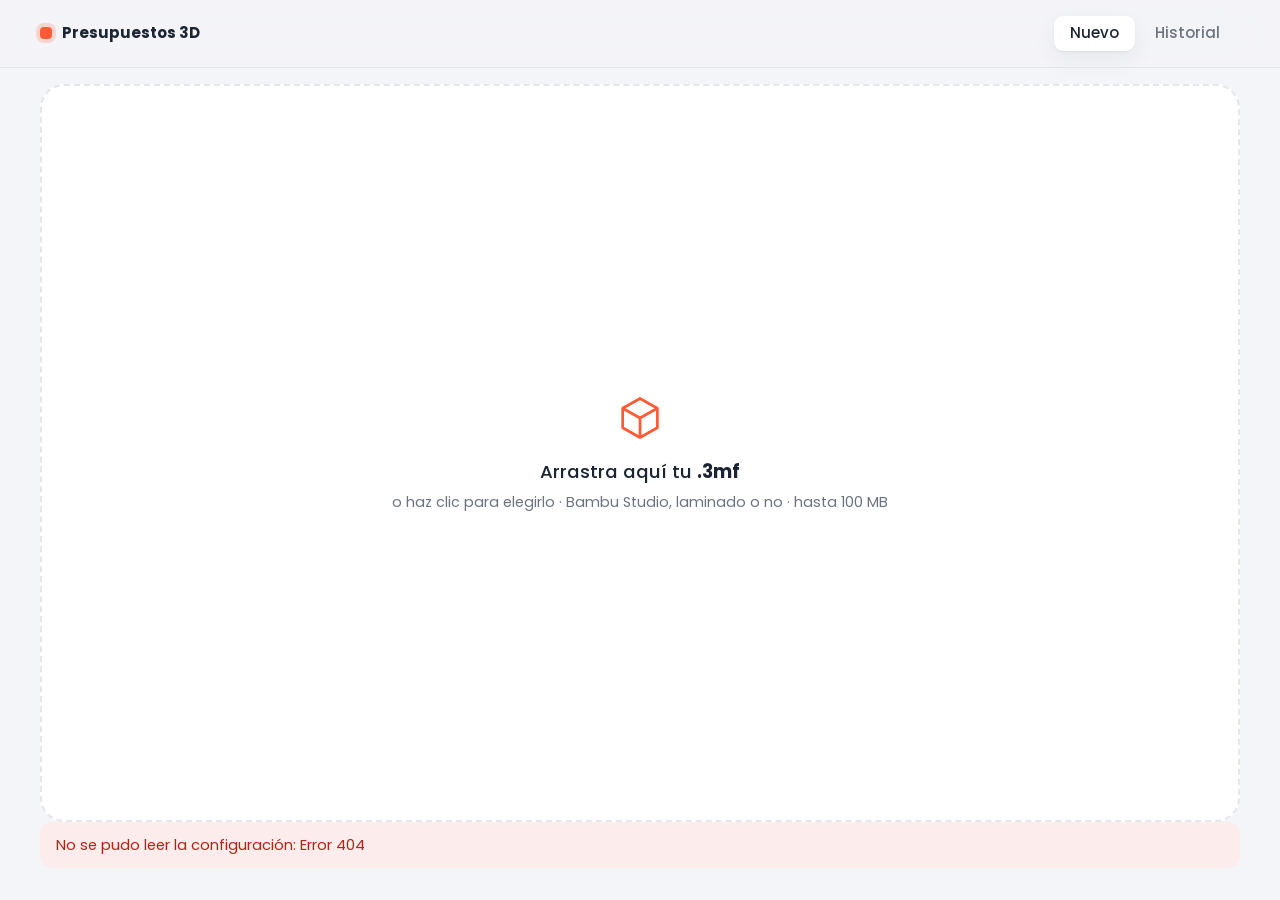
==== static/index.html @ 5a2dd9aa "App web de presupuestos de impresión 3D Interfaz local (FastAPI + HTML/CSS/JS sin build) que lee un " ====
<!doctype html>
<html lang="es">
<head>
<meta charset="utf-8">
<meta name="viewport" content="width=device-width, initial-scale=1">
<title>Presupuestos 3D</title>
<link rel="icon" href="data:,">
<link rel="stylesheet" href="/static/app.css">
<script src="/static/app.js" defer></script>
</head>
<body>
<header class="barra">
  <div class="barra-marca"><span class="punto-marca"></span><span id="nombre-marca">Presupuestos 3D</span></div>
  <nav class="pestanas" role="tablist">
    <button class="pestana activa" role="tab" aria-selected="true" data-vista="nuevo">Nuevo</button>
    <button class="pestana" role="tab" aria-selected="false" data-vista="historial">Historial</button>
  </nav>
</header>

<div id="pendientes" class="banner aviso global" hidden></div>

<main>
  <section id="vista-nuevo" class="vista">
    <label id="soltar" class="soltar">
      <input id="entrada" type="file" accept=".3mf" hidden>
      <svg class="soltar-icono" viewBox="0 0 48 48" aria-hidden="true"><path d="M24 6 40 15v18L24 42 8 33V15z" fill="none" stroke="currentColor" stroke-width="2.5" stroke-linejoin="round"/><path d="M8 15l16 9 16-9M24 24v18" fill="none" stroke="currentColor" stroke-width="2.5" stroke-linejoin="round"/></svg>
      <span class="soltar-titulo">Arrastra aquí tu <b>.3mf</b></span>
      <span class="soltar-texto">o haz clic para elegirlo · Bambu Studio, laminado o no · hasta 100 MB</span>
    </label>

    <div id="error" class="banner error" role="alert" hidden></div>

    <div id="esqueleto" class="rejilla" hidden>
      <div class="columna">
        <div class="tarjeta esq-tarjeta"><div class="esq esq-img"></div><div class="esq-lineas"><div class="esq esq-l1"></div><div class="esq esq-l2"></div><div class="esq esq-l3"></div></div></div>
        <div class="tarjeta"><div class="esq esq-l2"></div><div class="esq esq-campo"></div><div class="esq esq-campo"></div><div class="esq esq-campo"></div></div>
      </div>
      <div class="columna"><div class="tarjeta"><div class="esq esq-l3"></div><div class="esq esq-precio"></div><div class="esq esq-l1"></div></div></div>
    </div>

    <div id="resultado" class="rejilla" hidden>
      <div class="columna">
        <article class="tarjeta pieza entra" style="--i:0">
          <div class="pieza-imagen"><img id="pieza-img" alt=""></div>
          <div class="pieza-info">
            <h1 id="pieza-titulo"></h1>
            <p id="pieza-detalle" class="tenue"></p>
            <div id="pieza-chips" class="chips"></div>
            <button id="cambiar" type="button" class="boton-texto">Cambiar fichero</button>
          </div>
        </article>

        <ul id="avisos" class="avisos entra" style="--i:1"></ul>

        <form id="formulario" class="tarjeta entra" style="--i:2" autocomplete="off" novalidate>
          <h2>Datos del presupuesto</h2>
          <div class="campos principales">
            <label class="campo">Cliente<input name="cliente" placeholder="Nombre del cliente"></label>
            <label class="campo">Preparación<span class="con-unidad"><input name="minutos" inputmode="decimal"><i>min</i></span></label>
            <label class="campo">Margen<span class="con-unidad"><input name="margen" inputmode="decimal"><i>%</i></span></label>
          </div>
          <fieldset id="manual" class="manual" hidden>
            <legend>Tiempo de impresión <small>(de la vista previa de Bambu Studio)</small></legend>
            <div class="campos">
              <label class="campo"><span class="con-unidad"><input name="horas" inputmode="numeric" placeholder="0"><i>h</i></span></label>
              <label class="campo"><span class="con-unidad"><input name="mins" inputmode="numeric" placeholder="0"><i>min</i></span></label>
            </div>
          </fieldset>
          <h3>Filamentos</h3>
          <div id="filamentos" class="filamentos"></div>
        </form>
      </div>

      <aside class="columna lateral">
        <section class="tarjeta precio entra" style="--i:3" aria-live="polite">
          <div class="etiqueta">Total</div>
          <div id="total" class="total">—</div>
          <p id="precio-mensaje" class="precio-mensaje" hidden></p>
          <dl id="desglose" class="desglose"></dl>
        </section>
        <section class="tarjeta complejidad entra" style="--i:4">
          <div class="complejidad-cabecera">
            <div class="etiqueta">Complejidad</div>
            <label class="casilla"><input id="aplicar-complejidad" type="checkbox" checked><span class="interruptor"></span>Aplicar</label>
          </div>
          <div class="complejidad-valor"><span id="complejidad-nivel">—</span><span id="complejidad-pct" class="pct"></span></div>
          <div class="medidor"><span id="medidor-marca" class="medidor-marca"></span></div>
          <div class="medidor-extremos"><span>Sencilla</span><span>Compleja</span></div>
          <ul id="motivos" class="motivos"></ul>
          <p id="complejidad-importe" class="complejidad-importe"></p>
        </section>
        <section class="tarjeta previa entra" style="--i:5">
          <div class="previa-cabecera">
            <h2>Vista previa</h2>
            <label class="casilla"><input id="desglose-pdf" type="checkbox" checked><span class="interruptor"></span>Desglose</label>
          </div>
          <div id="marco" class="marco"><iframe id="previa" title="Vista previa del presupuesto" tabindex="-1"></iframe></div>
          <button id="exportar" type="button" class="boton ancho" disabled>
            <svg viewBox="0 0 24 24" aria-hidden="true"><path d="M12 4v11m0 0-4.5-4.5M12 15l4.5-4.5M5 19h14" fill="none" stroke="currentColor" stroke-width="2" stroke-linecap="round" stroke-linejoin="round"/></svg>
            Exportar PDF
          </button>
        </section>
      </aside>
    </div>
  </section>

  <section id="vista-historial" class="vista" hidden>
    <div class="tarjeta historial">
      <h2>Historial</h2>
      <div class="tabla-contenedor">
        <table>
          <thead><tr><th>Nº</th><th>Fecha</th><th>Cliente</th><th>Modelo</th><th class="num">Tiempo</th><th class="num">Gramos</th><th class="num">Precio</th><th>Pagado</th></tr></thead>
          <tbody id="historial"></tbody>
        </table>
      </div>
      <p id="historial-vacio" class="tenue" hidden>Todavía no has exportado ningún presupuesto.</p>
    </div>
  </section>
</main>

<div id="tostada" class="tostada" role="status" hidden></div>
</body>
</html>
---- static/app.css ----
@font-face { font-family: Poppins; font-weight: 300; src: url("/fonts/Poppins-Light.ttf"); font-display: swap; }
@font-face { font-family: Poppins; font-weight: 400; src: url("/fonts/Poppins-Regular.ttf"); font-display: swap; }
@font-face { font-family: Poppins; font-weight: 500; src: url("/fonts/Poppins-Medium.ttf"); font-display: swap; }
@font-face { font-family: Poppins; font-weight: 700; src: url("/fonts/Poppins-Bold.ttf"); font-display: swap; }

:root {
  --acento: #FF5A36;
  --fondo: #F4F5F8;
  --superficie: #FFFFFF;
  --superficie-2: #F3F4F7;
  --texto: #1B2433;
  --tenue: #6B7280;
  --linea: #E3E6EB;
  --aviso-fondo: #FFF6E5;
  --aviso-texto: #8A5A00;
  --error-fondo: #FDECEC;
  --error-texto: #B42318;
  --exito: #12B76A;
  --sombra: 0 1px 2px rgb(16 24 40 / .05), 0 8px 24px rgb(16 24 40 / .06);
  --radio: 16px;
  --rapido: 160ms;
  --medio: 320ms;
  --curva: cubic-bezier(.2, .8, .2, 1);
  color-scheme: light dark;
}

@media (prefers-color-scheme: dark) {
  :root {
    --fondo: #0F141C;
    --superficie: #171D27;
    --superficie-2: #1F2632;
    --texto: #E8ECF2;
    --tenue: #98A2B3;
    --linea: #2A3240;
    --aviso-fondo: #2B2414;
    --aviso-texto: #F5C76A;
    --error-fondo: #2E1716;
    --error-texto: #FDA29B;
    --sombra: 0 1px 2px rgb(0 0 0 / .3), 0 8px 24px rgb(0 0 0 / .25);
  }
}

* { box-sizing: border-box; }
html { background: var(--fondo); }
body { margin: 0; font-family: Poppins, system-ui, sans-serif; color: var(--texto); background: var(--fondo); font-size: 15px; line-height: 1.5; -webkit-font-smoothing: antialiased; }
h1, h2, h3 { margin: 0; font-weight: 600; line-height: 1.25; }
h1 { font-size: 1.35rem; font-weight: 700; }
h2 { font-size: 1.05rem; }
h3 { font-size: .8rem; color: var(--tenue); text-transform: uppercase; letter-spacing: .08em; font-weight: 500; margin: 16px 0 8px; }
button, input { font: inherit; color: inherit; }
[hidden] { display: none !important; }
.tenue { color: var(--tenue); }

.barra { position: sticky; top: 0; z-index: 10; display: flex; align-items: center; justify-content: space-between; gap: 16px; padding: 12px clamp(16px, 4vw, 40px); background: color-mix(in srgb, var(--fondo) 82%, transparent); backdrop-filter: blur(12px); border-bottom: 1px solid var(--linea); }
.barra-marca { display: flex; align-items: center; gap: 10px; font-weight: 600; }
.punto-marca { width: 12px; height: 12px; border-radius: 4px; background: var(--acento); box-shadow: 0 0 0 4px color-mix(in srgb, var(--acento) 20%, transparent); }
.pestanas { display: flex; gap: 4px; padding: 4px; background: var(--superficie-2); border-radius: 12px; }
.pestana { border: 0; background: transparent; padding: 6px 16px; border-radius: 9px; cursor: pointer; color: var(--tenue); font-weight: 500; transition: background var(--rapido), color var(--rapido), box-shadow var(--rapido); }
.pestana:hover { color: var(--texto); }
.pestana.activa { background: var(--superficie); color: var(--texto); box-shadow: var(--sombra); }

main { max-width: 1280px; margin: 0 auto; padding: 24px clamp(16px, 4vw, 40px) 64px; }
.vista { animation: aparecer var(--medio) var(--curva); }

.banner { border-radius: 12px; padding: 12px 16px; margin-bottom: 16px; font-size: .92rem; animation: deslizar var(--medio) var(--curva); }
.banner.global { max-width: 1280px; margin: 16px auto 0; width: calc(100% - 2 * clamp(16px, 4vw, 40px)); }
.banner.aviso { background: var(--aviso-fondo); color: var(--aviso-texto); }
.banner.error { background: var(--error-fondo); color: var(--error-texto); }
.banner code { font-family: inherit; font-weight: 600; }

.soltar { display: flex; flex-direction: column; align-items: center; justify-content: center; gap: 6px; min-height: 300px; padding: 40px 24px; text-align: center; border: 2px dashed var(--linea); border-radius: 24px; background: var(--superficie); cursor: pointer; margin-bottom: 16px; transition: border-color var(--rapido), background var(--rapido), transform var(--medio) var(--curva), box-shadow var(--medio); }
.soltar:hover, .soltar:focus-within, .soltar.encima { border-color: var(--acento); background: color-mix(in srgb, var(--acento) 5%, var(--superficie)); box-shadow: var(--sombra); }
.soltar.encima { transform: scale(1.01); }
.soltar-icono { width: 52px; height: 52px; color: var(--acento); margin-bottom: 8px; transition: transform var(--medio) var(--curva); }
.soltar:hover .soltar-icono, .soltar.encima .soltar-icono { transform: translateY(-4px) rotate(-6deg); }
.soltar-titulo { font-size: 1.15rem; font-weight: 500; }
.soltar-texto { color: var(--tenue); font-size: .9rem; }
.soltar.compacto { display: none; }

.rejilla { display: grid; grid-template-columns: minmax(0, 1fr) minmax(0, 440px); gap: 20px; align-items: start; }
.columna { display: grid; gap: 16px; min-width: 0; }
.lateral { position: sticky; top: 80px; }
.tarjeta { background: var(--superficie); border-radius: var(--radio); box-shadow: var(--sombra); padding: 18px 20px; min-width: 0; }
.entra { animation: entrar 520ms var(--curva) both; animation-delay: calc(var(--i, 0) * 80ms); }

.pieza { display: grid; grid-template-columns: 110px 1fr; gap: 20px; align-items: center; }
.pieza-imagen { aspect-ratio: 1; border-radius: 12px; background: var(--superficie-2); display: grid; place-items: center; overflow: hidden; }
.pieza-imagen img { width: 92%; height: 92%; object-fit: contain; transition: transform var(--medio) var(--curva); }
.pieza:hover .pieza-imagen img { transform: scale(1.05) rotate(-2deg); }
.pieza-info p { margin: 4px 0 10px; font-size: .9rem; }
.chips { display: flex; flex-wrap: wrap; gap: 6px; margin-bottom: 8px; }
.chip { font-size: .75rem; padding: 3px 10px; border-radius: 999px; background: var(--superficie-2); color: var(--tenue); font-weight: 500; }
.chip.si { background: color-mix(in srgb, var(--exito) 15%, transparent); color: var(--exito); }
.chip.no { background: var(--aviso-fondo); color: var(--aviso-texto); }
.boton-texto { border: 0; background: none; padding: 0; color: var(--acento); font-weight: 500; cursor: pointer; font-size: .88rem; }
.boton-texto:hover { text-decoration: underline; }

.avisos { list-style: none; margin: 0; padding: 0; display: grid; gap: 6px; }
.avisos:empty { display: none; }
.avisos li { display: flex; gap: 10px; align-items: flex-start; padding: 7px 12px; border-radius: 10px; background: var(--aviso-fondo); color: var(--aviso-texto); font-size: .82rem; line-height: 1.4; }
.avisos li::before { content: "!"; flex: none; width: 18px; height: 18px; border-radius: 50%; display: grid; place-items: center; font-size: .72rem; font-weight: 700; background: var(--aviso-texto); color: var(--aviso-fondo); margin-top: 2px; }
.avisos li.info::before { content: "i"; }

.campos { display: grid; grid-template-columns: repeat(2, minmax(0, 1fr)); gap: 12px; margin-top: 14px; }
.campo { display: grid; gap: 6px; font-size: .82rem; color: var(--tenue); font-weight: 500; }
.campos.principales { grid-template-columns: 2fr 1fr 1fr; }
.campo input, .fila-filamento input { width: 100%; padding: 10px 12px; border: 1px solid var(--linea); border-radius: 10px; background: var(--superficie); color: var(--texto); font-size: .95rem; transition: border-color var(--rapido), box-shadow var(--rapido); }
.campo input:focus, .fila-filamento input:focus { outline: none; border-color: var(--acento); box-shadow: 0 0 0 4px color-mix(in srgb, var(--acento) 18%, transparent); }
input.invalido { border-color: var(--error-texto) !important; }
.con-unidad { position: relative; display: block; }
.con-unidad i { position: absolute; right: 12px; top: 50%; transform: translateY(-50%); font-style: normal; color: var(--tenue); font-size: .82rem; pointer-events: none; }
.con-unidad input { padding-right: 40px; }
.manual { border: 1px dashed color-mix(in srgb, var(--acento) 45%, var(--linea)); border-radius: 12px; padding: 14px 16px 16px; margin: 14px 0 0; animation: deslizar var(--medio) var(--curva); }
.manual legend { font-size: .85rem; font-weight: 500; padding: 0 6px; }
.manual legend small { color: var(--tenue); font-weight: 400; }
.manual .campos { margin-top: 4px; }

.filamentos { display: grid; gap: 8px; }
.fila-filamento { display: grid; grid-template-columns: 28px minmax(0, 1fr) 110px 110px; gap: 12px; align-items: center; padding: 6px 10px; border-radius: 12px; background: var(--superficie-2); transition: background var(--rapido); }
.fila-filamento:hover { background: color-mix(in srgb, var(--acento) 6%, var(--superficie-2)); }
.color { width: 24px; height: 24px; border-radius: 50%; border: 1px solid var(--linea); box-shadow: inset 0 0 0 2px rgb(255 255 255 / .15); }
.fila-filamento strong { display: block; font-weight: 500; font-size: .9rem; overflow: hidden; text-overflow: ellipsis; white-space: nowrap; }
.fila-filamento small { color: var(--tenue); font-size: .78rem; }
.fila-filamento .gramos-fijos { text-align: right; font-size: .9rem; font-variant-numeric: tabular-nums; }
.fila-filamento .con-unidad input { padding: 7px 34px 7px 10px; font-size: .9rem; }

.casilla { display: flex; align-items: center; gap: 10px; font-size: .9rem; cursor: pointer; user-select: none; }
.casilla input { position: absolute; opacity: 0; pointer-events: none; }
.interruptor { position: relative; flex: none; width: 38px; height: 22px; border-radius: 999px; background: var(--linea); transition: background var(--rapido); }
.interruptor::after { content: ""; position: absolute; top: 3px; left: 3px; width: 16px; height: 16px; border-radius: 50%; background: #fff; box-shadow: 0 1px 3px rgb(0 0 0 / .25); transition: transform var(--medio) var(--curva); }
input:checked + .interruptor { background: var(--acento); }
input:checked + .interruptor::after { transform: translateX(16px); }
input:focus-visible + .interruptor { box-shadow: 0 0 0 4px color-mix(in srgb, var(--acento) 25%, transparent); }

.precio { background: linear-gradient(140deg, color-mix(in srgb, var(--acento) 12%, var(--superficie)), var(--superficie) 60%); }
.etiqueta { font-size: .75rem; letter-spacing: .14em; text-transform: uppercase; color: var(--tenue); font-weight: 500; }
.total { font-size: clamp(2.2rem, 4vw, 2.8rem); font-weight: 700; letter-spacing: -.02em; line-height: 1.1; margin: 2px 0 8px; color: var(--acento); font-variant-numeric: tabular-nums; transition: opacity var(--rapido); }
.total.pulso { animation: pulso 420ms var(--curva); }
.precio.pendiente .total { opacity: .35; }
.precio-mensaje { margin: 0 0 8px; font-size: .88rem; color: var(--tenue); }
.desglose { display: grid; grid-template-columns: 1fr auto; gap: 3px 16px; margin: 0; font-size: .85rem; transition: opacity var(--rapido); }
.precio.pendiente .desglose { opacity: .35; }
.desglose dt { color: var(--tenue); white-space: nowrap; }
.desglose dd { margin: 0; text-align: right; font-weight: 500; font-variant-numeric: tabular-nums; }
.desglose .separado { border-top: 1px solid var(--linea); padding-top: 8px; margin-top: 4px; }

.complejidad { display: flex; flex-direction: column; }
.complejidad-cabecera { display: flex; align-items: center; justify-content: space-between; }
.complejidad-cabecera .casilla { font-size: .82rem; }
.complejidad-valor { display: flex; align-items: baseline; justify-content: space-between; gap: 8px; margin: 6px 0 10px; font-size: 1.25rem; font-weight: 700; }
.complejidad-valor .pct { font-size: .95rem; font-weight: 600; color: var(--tenue); font-variant-numeric: tabular-nums; }
.medidor { position: relative; height: 8px; border-radius: 999px; background: linear-gradient(90deg, var(--exito), #F5B300 55%, #F04438); }
.medidor-marca { position: absolute; top: 50%; left: 25%; width: 16px; height: 16px; border-radius: 50%; background: var(--superficie); border: 3px solid var(--texto); transform: translate(-50%, -50%); transition: left 600ms var(--curva); }
.medidor-extremos { display: flex; justify-content: space-between; margin-top: 6px; font-size: .72rem; color: var(--tenue); }
.motivos { list-style: none; margin: 12px 0 0; padding: 0; display: grid; gap: 6px; }
.motivos li { display: grid; grid-template-columns: 46px 1fr; gap: 10px; align-items: start; font-size: .82rem; line-height: 1.35; animation: deslizar var(--medio) var(--curva) both; }
.motivos li b { font-weight: 500; }
.motivos li small { display: block; color: var(--tenue); font-size: .76rem; }
.motivos .pastilla { text-align: center; border-radius: 999px; padding: 1px 0; font-size: .74rem; font-weight: 600; font-variant-numeric: tabular-nums; background: var(--aviso-fondo); color: var(--aviso-texto); }
.motivos .pastilla.baja { background: color-mix(in srgb, var(--exito) 15%, transparent); color: var(--exito); }
.complejidad-importe { margin: auto 0 0; padding-top: 12px; font-size: .82rem; color: var(--tenue); }
.complejidad.apagada .medidor, .complejidad.apagada .motivos, .complejidad.apagada .complejidad-valor { opacity: .4; }
.medidor, .motivos, .complejidad-valor { transition: opacity var(--rapido); }
.previa-cabecera { display: flex; align-items: center; gap: 14px; margin-bottom: 12px; }
.previa-cabecera h2 { flex: 1; white-space: nowrap; }
.boton { display: inline-flex; align-items: center; gap: 8px; border: 0; border-radius: 12px; padding: 10px 16px; background: var(--acento); color: #fff; font-weight: 500; cursor: pointer; box-shadow: 0 4px 14px color-mix(in srgb, var(--acento) 35%, transparent); transition: transform var(--rapido) var(--curva), box-shadow var(--rapido), opacity var(--rapido); }
.boton svg { width: 18px; height: 18px; }
.boton.ancho { width: 100%; justify-content: center; margin-top: 14px; padding: 12px 16px; }
.boton:hover:not(:disabled) { transform: translateY(-1px); box-shadow: 0 8px 20px color-mix(in srgb, var(--acento) 40%, transparent); }
.boton:active:not(:disabled) { transform: translateY(0) scale(.98); }
.boton:disabled { opacity: .45; cursor: not-allowed; box-shadow: none; }
.boton.ocupado svg { animation: rebote 800ms ease-in-out infinite; }
.marco { position: relative; overflow: hidden; aspect-ratio: 210 / 297; transition: opacity var(--medio); }
.marco.cargando { opacity: .55; }
.marco iframe { position: absolute; top: 0; left: 0; width: 794px; height: 1123px; border: 0; transform-origin: 0 0; pointer-events: none; background: #fff; box-shadow: 0 0 0 1px var(--linea); }

.historial h2 { margin-bottom: 16px; }
.tabla-contenedor { overflow-x: auto; }
table { width: 100%; border-collapse: collapse; font-size: .9rem; }
th { text-align: left; font-size: .72rem; letter-spacing: .1em; text-transform: uppercase; color: var(--tenue); font-weight: 500; padding: 8px 12px; border-bottom: 1px solid var(--linea); white-space: nowrap; }
td { padding: 12px; border-bottom: 1px solid var(--linea); white-space: nowrap; }
tbody tr { transition: background var(--rapido); animation: entrar 420ms var(--curva) both; animation-delay: calc(var(--i, 0) * 30ms); }
tbody tr:hover { background: var(--superficie-2); }
.num { text-align: right; font-variant-numeric: tabular-nums; }
td .casilla { margin: 0; }

.tostada { position: fixed; left: 50%; bottom: 24px; transform: translateX(-50%); max-width: calc(100% - 32px); padding: 12px 18px; border-radius: 12px; background: var(--texto); color: var(--fondo); box-shadow: var(--sombra); font-size: .9rem; animation: subir var(--medio) var(--curva); z-index: 20; }

.esq { border-radius: 8px; background: linear-gradient(90deg, var(--superficie-2) 25%, color-mix(in srgb, var(--linea) 70%, var(--superficie-2)) 50%, var(--superficie-2) 75%); background-size: 200% 100%; animation: brillo 1.2s linear infinite; }
.esq-tarjeta { display: grid; grid-template-columns: 140px 1fr; gap: 20px; align-items: center; }
.esq-img { aspect-ratio: 1; border-radius: 12px; }
.esq-lineas { display: grid; gap: 10px; }
.esq-l1 { height: 22px; width: 70%; }
.esq-l2 { height: 14px; width: 50%; }
.esq-l3 { height: 14px; width: 30%; }
.esq-campo { height: 42px; margin-top: 14px; }
.esq-precio { height: 56px; width: 60%; margin: 14px 0; }

@keyframes entrar { from { opacity: 0; transform: translateY(14px); } to { opacity: 1; transform: none; } }
@keyframes aparecer { from { opacity: 0; } to { opacity: 1; } }
@keyframes deslizar { from { opacity: 0; transform: translateY(-6px); } to { opacity: 1; transform: none; } }
@keyframes subir { from { opacity: 0; transform: translate(-50%, 12px); } to { opacity: 1; transform: translate(-50%, 0); } }
@keyframes brillo { to { background-position: -200% 0; } }
@keyframes pulso { 40% { transform: scale(1.04); } }
@keyframes rebote { 50% { transform: translateY(3px); } }

body.arrastrando main { outline: 2px dashed var(--acento); outline-offset: -8px; border-radius: 24px; }

@media (min-width: 961px) {
  html, body { height: 100%; overflow: hidden; }
  body { display: flex; flex-direction: column; }
  main { flex: 1; min-height: 0; width: 100%; display: flex; flex-direction: column; padding-top: 16px; padding-bottom: 16px; }
  .vista { flex: 1; min-height: 0; display: flex; flex-direction: column; }
  .soltar { flex: 1; margin-bottom: 0; }
  .banner.error { flex: none; }
  .rejilla { flex: 1; min-height: 0; grid-template-rows: minmax(0, 1fr); align-items: stretch; }
  .columna { min-height: 0; max-height: 100%; align-content: start; }
  .columna:not(.lateral) { display: flex; flex-direction: column; max-height: none; overflow-y: auto; scrollbar-width: thin; padding: 4px; margin: -4px; }
  .columna:not(.lateral) > :last-child { flex: 1 0 auto; }
  .lateral { position: static; height: 100%; grid-template-rows: auto minmax(0, 1fr); }
  .previa { display: flex; flex-direction: column; min-height: 0; }
  .marco { flex: 1; min-height: 0; aspect-ratio: auto; }
  .historial { flex: 1; min-height: 0; display: flex; flex-direction: column; }
  .tabla-contenedor { flex: 1; min-height: 0; overflow: auto; }
}

@media (min-width: 1200px) {
  main { max-width: 1680px; }
  .rejilla { grid-template-columns: minmax(0, 1fr) 320px min(32vw, calc((100vh - 250px) * 0.7071 + 40px)); grid-template-rows: auto minmax(0, 1fr); }
  .lateral { display: contents; }
  .rejilla > .columna:not(.lateral) { grid-row: 1 / -1; }
  .precio { grid-column: 2; grid-row: 1; }
  .complejidad { grid-column: 2; grid-row: 2; min-height: 0; overflow: hidden; }
  .previa { grid-column: 3; grid-row: 1 / -1; }
}

@media (min-width: 961px) and (max-height: 860px) {
  .barra { padding-top: 8px; padding-bottom: 8px; }
  main { padding-top: 12px; padding-bottom: 12px; }
  .columna { gap: 10px; }
  .tarjeta { padding: 12px 16px; }
  .pieza { grid-template-columns: 64px 1fr; gap: 14px; }
  .pieza h1 { font-size: 1.05rem; }
  .pieza-info p { margin: 0 0 4px; font-size: .82rem; }
  .pieza-info .chips { margin-bottom: 2px; }
  .avisos li { display: block; padding: 5px 12px; white-space: nowrap; overflow: hidden; text-overflow: ellipsis; }
  .avisos li::before { display: inline-grid; vertical-align: -3px; margin: 0 8px 0 0; }
  .campos { margin-top: 8px; gap: 10px; }
  .campo input { padding: 7px 12px; }
  .manual { margin-top: 10px; padding: 6px 12px 10px; }
  h3 { margin: 10px 0 6px; }
  .filamentos { gap: 6px; }
  .fila-filamento { padding: 4px 10px; }
  .fila-filamento .con-unidad input { padding-top: 5px; padding-bottom: 5px; }
  .total { font-size: 2rem; }
  .desglose { font-size: .8rem; gap: 1px 16px; }
  .previa-cabecera { margin-bottom: 8px; }
  .boton { padding: 8px 14px; }
}

@media (min-width: 961px) and (max-width: 1199px) {
  .lateral { grid-template-rows: auto auto minmax(0, 1fr); }
  .motivos li small { display: none; }
  .complejidad-importe { display: none; }
}

@media (max-width: 960px) {
  .rejilla { grid-template-columns: minmax(0, 1fr); }
  .lateral { position: static; }
}
@media (max-width: 560px) {
  .pieza, .esq-tarjeta { grid-template-columns: 96px 1fr; gap: 14px; }
  .campos, .campos.principales { grid-template-columns: minmax(0, 1fr); }
  .fila-filamento { grid-template-columns: 24px minmax(0, 1fr) 118px; }
  .fila-filamento > :last-child { grid-column: 2 / -1; }
  .soltar { min-height: 220px; }
}

@media (prefers-reduced-motion: reduce) {
  *, *::before, *::after { animation-duration: 1ms !important; animation-delay: 0ms !important; animation-iteration-count: 1 !important; transition-duration: 1ms !important; }
  .esq { animation: none; }
}
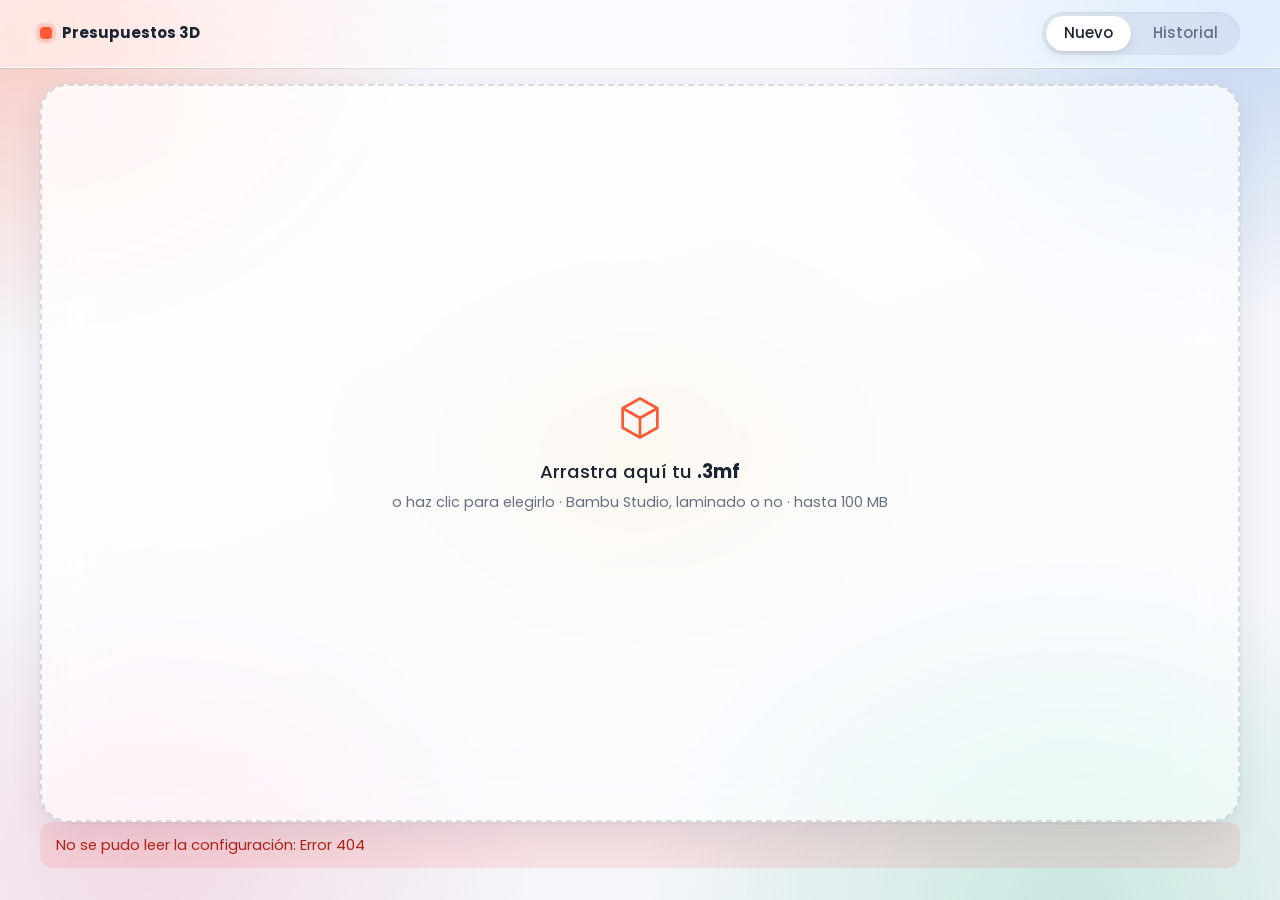
==== commit fb6fb1a5: "Reloj de 24 h con hora de lanzamiento y estilo liquid glass - El widget de tiempo pasa a un reloj de" ====
--- a/static/index.html
+++ b/static/index.html
@@ -50,10 +50,8 @@
           </div>
         </article>
 
-        <ul id="avisos" class="avisos entra" style="--i:1"></ul>
 
         <form id="formulario" class="tarjeta entra" style="--i:2" autocomplete="off" novalidate>
-          <h2>Datos del presupuesto</h2>
           <div class="campos principales">
             <label class="campo">Cliente<input name="cliente" placeholder="Nombre del cliente"></label>
             <label class="campo">Preparación<span class="con-unidad"><input name="minutos" inputmode="decimal"><i>min</i></span></label>
@@ -69,27 +67,47 @@
           <h3>Filamentos</h3>
           <div id="filamentos" class="filamentos"></div>
         </form>
+
+        <section class="tarjeta tiempo relleno entra" data-minimo="120" style="--i:3">
+          <svg id="reloj" class="reloj" viewBox="0 0 220 220" role="img"></svg>
+          <div class="tiempo-lado">
+            <div class="tiempo-cabecera">
+              <span class="etiqueta">Tiempo</span>
+              <label class="hora-inicio">La lanzo a las <input id="hora-inicio" type="time"></label>
+            </div>
+            <dl id="tiempo-datos" class="tiempo-datos"></dl>
+          </div>
+        </section>
       </div>
 
       <aside class="columna lateral">
-        <section class="tarjeta precio entra" style="--i:3" aria-live="polite">
-          <div class="etiqueta">Total</div>
-          <div id="total" class="total">—</div>
-          <p id="precio-mensaje" class="precio-mensaje" hidden></p>
-          <dl id="desglose" class="desglose"></dl>
-        </section>
-        <section class="tarjeta complejidad entra" style="--i:4">
-          <div class="complejidad-cabecera">
-            <div class="etiqueta">Complejidad</div>
-            <label class="casilla"><input id="aplicar-complejidad" type="checkbox" checked><span class="interruptor"></span>Aplicar</label>
-          </div>
-          <div class="complejidad-valor"><span id="complejidad-nivel">—</span><span id="complejidad-pct" class="pct"></span></div>
-          <div class="medidor"><span id="medidor-marca" class="medidor-marca"></span></div>
-          <div class="medidor-extremos"><span>Sencilla</span><span>Compleja</span></div>
-          <ul id="motivos" class="motivos"></ul>
-          <p id="complejidad-importe" class="complejidad-importe"></p>
-        </section>
-        <section class="tarjeta previa entra" style="--i:5">
+        <div class="centro">
+          <section class="tarjeta precio entra" style="--i:3" aria-live="polite">
+            <div class="etiqueta">Total</div>
+            <div id="total" class="total">—</div>
+            <p id="resumen" class="resumen"></p>
+            <p id="precio-mensaje" class="precio-mensaje" hidden></p>
+            <dl id="desglose" class="desglose"></dl>
+          </section>
+          <section class="tarjeta complejidad entra" style="--i:4">
+            <div class="complejidad-cabecera">
+              <div class="etiqueta">Complejidad</div>
+              <label class="casilla"><input id="aplicar-complejidad" type="checkbox" checked><span class="interruptor"></span>Aplicar</label>
+            </div>
+            <div class="complejidad-valor"><span id="complejidad-nivel">—</span><span id="complejidad-pct" class="pct"></span></div>
+            <div class="medidor"><span id="medidor-marca" class="medidor-marca"></span></div>
+            <div class="medidor-extremos"><span>Sencilla</span><span>Compleja</span></div>
+            <ul id="motivos" class="motivos"></ul>
+          </section>
+          <section class="tarjeta reparto relleno entra" data-minimo="150" style="--i:5">
+            <div class="etiqueta">Reparto del precio</div>
+            <div id="reparto" class="reparto-grafico" role="img" aria-label="Reparto del precio">
+              <div class="reparto-barra"></div>
+              <div class="reparto-etiquetas"></div>
+            </div>
+          </section>
+        </div>
+        <section class="tarjeta previa entra" style="--i:6">
           <div class="previa-cabecera">
             <h2>Vista previa</h2>
             <label class="casilla"><input id="desglose-pdf" type="checkbox" checked><span class="interruptor"></span>Desglose</label>
--- a/static/app.css
+++ b/static/app.css
@@ -5,44 +5,43 @@
 
 :root {
   --acento: #FF5A36;
-  --fondo: #F4F5F8;
-  --superficie: #FFFFFF;
-  --superficie-2: #F3F4F7;
+  --fondo: #F5F6FA;
+  --superficie: rgb(255 255 255 / .72);
+  --superficie-2: rgb(16 24 40 / .045);
+  --vidrio: linear-gradient(160deg, rgb(255 255 255 / .82), rgb(255 255 255 / .56));
+  --vidrio-borde: rgb(255 255 255 / .85);
+  --desenfoque: blur(28px) saturate(180%);
   --texto: #1B2433;
-  --tenue: #6B7280;
-  --linea: #E3E6EB;
-  --aviso-fondo: #FFF6E5;
+  --tenue: #667085;
+  --linea: rgb(16 24 40 / .09);
+  --aviso-fondo: rgb(255 176 32 / .16);
   --aviso-texto: #8A5A00;
-  --error-fondo: #FDECEC;
+  --error-fondo: rgb(240 68 56 / .12);
   --error-texto: #B42318;
   --exito: #12B76A;
-  --sombra: 0 1px 2px rgb(16 24 40 / .05), 0 8px 24px rgb(16 24 40 / .06);
-  --radio: 16px;
+  --sombra: inset 0 1px 0 rgb(255 255 255 / .9), 0 1px 3px rgb(30 41 90 / .06), 0 12px 32px rgb(30 41 90 / .08);
+  --serie-1: #2a78d6;
+  --serie-2: #eb6834;
+  --serie-3: #1baf7a;
+  --serie-4: #eda100;
+  --serie-5: #e87ba4;
+  --radio: 22px;
   --rapido: 160ms;
   --medio: 320ms;
   --curva: cubic-bezier(.2, .8, .2, 1);
-  color-scheme: light dark;
-}
-
-@media (prefers-color-scheme: dark) {
-  :root {
-    --fondo: #0F141C;
-    --superficie: #171D27;
-    --superficie-2: #1F2632;
-    --texto: #E8ECF2;
-    --tenue: #98A2B3;
-    --linea: #2A3240;
-    --aviso-fondo: #2B2414;
-    --aviso-texto: #F5C76A;
-    --error-fondo: #2E1716;
-    --error-texto: #FDA29B;
-    --sombra: 0 1px 2px rgb(0 0 0 / .3), 0 8px 24px rgb(0 0 0 / .25);
-  }
+  color-scheme: light;
 }
 
 * { box-sizing: border-box; }
 html { background: var(--fondo); }
-body { margin: 0; font-family: Poppins, system-ui, sans-serif; color: var(--texto); background: var(--fondo); font-size: 15px; line-height: 1.5; -webkit-font-smoothing: antialiased; }
+body { margin: 0; font-family: Poppins, system-ui, sans-serif; color: var(--texto); background: transparent; font-size: 15px; line-height: 1.5; -webkit-font-smoothing: antialiased; isolation: isolate; }
+body::before { content: ""; position: fixed; inset: -10%; z-index: -1; pointer-events: none;
+  background:
+    radial-gradient(38% 42% at 10% 12%, rgb(255 90 54 / .26), transparent 70%),
+    radial-gradient(34% 40% at 88% 10%, rgb(42 120 214 / .24), transparent 70%),
+    radial-gradient(40% 45% at 78% 92%, rgb(27 175 122 / .2), transparent 70%),
+    radial-gradient(36% 40% at 18% 88%, rgb(232 123 164 / .22), transparent 70%),
+    radial-gradient(30% 30% at 50% 50%, rgb(237 161 0 / .1), transparent 70%); }
 h1, h2, h3 { margin: 0; font-weight: 600; line-height: 1.25; }
 h1 { font-size: 1.35rem; font-weight: 700; }
 h2 { font-size: 1.05rem; }
@@ -51,13 +50,13 @@
 [hidden] { display: none !important; }
 .tenue { color: var(--tenue); }
 
-.barra { position: sticky; top: 0; z-index: 10; display: flex; align-items: center; justify-content: space-between; gap: 16px; padding: 12px clamp(16px, 4vw, 40px); background: color-mix(in srgb, var(--fondo) 82%, transparent); backdrop-filter: blur(12px); border-bottom: 1px solid var(--linea); }
+.barra { position: sticky; top: 0; z-index: 10; display: flex; align-items: center; justify-content: space-between; gap: 16px; padding: 12px clamp(16px, 4vw, 40px); background: rgb(255 255 255 / .5); -webkit-backdrop-filter: var(--desenfoque); backdrop-filter: var(--desenfoque); border-bottom: 1px solid var(--vidrio-borde); box-shadow: 0 1px 0 var(--linea); }
 .barra-marca { display: flex; align-items: center; gap: 10px; font-weight: 600; }
 .punto-marca { width: 12px; height: 12px; border-radius: 4px; background: var(--acento); box-shadow: 0 0 0 4px color-mix(in srgb, var(--acento) 20%, transparent); }
-.pestanas { display: flex; gap: 4px; padding: 4px; background: var(--superficie-2); border-radius: 12px; }
-.pestana { border: 0; background: transparent; padding: 6px 16px; border-radius: 9px; cursor: pointer; color: var(--tenue); font-weight: 500; transition: background var(--rapido), color var(--rapido), box-shadow var(--rapido); }
+.pestanas { display: flex; gap: 4px; padding: 4px; background: rgb(16 24 40 / .06); border-radius: 999px; box-shadow: inset 0 1px 2px rgb(16 24 40 / .06); }
+.pestana { border: 0; background: transparent; padding: 6px 18px; border-radius: 999px; cursor: pointer; color: var(--tenue); font-weight: 500; transition: background var(--rapido), color var(--rapido), box-shadow var(--rapido); }
 .pestana:hover { color: var(--texto); }
-.pestana.activa { background: var(--superficie); color: var(--texto); box-shadow: var(--sombra); }
+.pestana.activa { background: #fff; color: var(--texto); box-shadow: 0 1px 2px rgb(16 24 40 / .08), 0 4px 12px rgb(16 24 40 / .08); }
 
 main { max-width: 1280px; margin: 0 auto; padding: 24px clamp(16px, 4vw, 40px) 64px; }
 .vista { animation: aparecer var(--medio) var(--curva); }
@@ -68,8 +67,8 @@
 .banner.error { background: var(--error-fondo); color: var(--error-texto); }
 .banner code { font-family: inherit; font-weight: 600; }
 
-.soltar { display: flex; flex-direction: column; align-items: center; justify-content: center; gap: 6px; min-height: 300px; padding: 40px 24px; text-align: center; border: 2px dashed var(--linea); border-radius: 24px; background: var(--superficie); cursor: pointer; margin-bottom: 16px; transition: border-color var(--rapido), background var(--rapido), transform var(--medio) var(--curva), box-shadow var(--medio); }
-.soltar:hover, .soltar:focus-within, .soltar.encima { border-color: var(--acento); background: color-mix(in srgb, var(--acento) 5%, var(--superficie)); box-shadow: var(--sombra); }
+.soltar { display: flex; flex-direction: column; align-items: center; justify-content: center; gap: 6px; min-height: 300px; padding: 40px 24px; text-align: center; border: 2px dashed rgb(16 24 40 / .14); border-radius: 28px; background: var(--vidrio); -webkit-backdrop-filter: var(--desenfoque); backdrop-filter: var(--desenfoque); box-shadow: var(--sombra); cursor: pointer; margin-bottom: 16px; transition: border-color var(--rapido), background var(--rapido), transform var(--medio) var(--curva), box-shadow var(--medio); }
+.soltar:hover, .soltar:focus-within, .soltar.encima { border-color: var(--acento); background: linear-gradient(160deg, rgb(255 255 255 / .9), color-mix(in srgb, var(--acento) 10%, rgb(255 255 255 / .6))); }
 .soltar.encima { transform: scale(1.01); }
 .soltar-icono { width: 52px; height: 52px; color: var(--acento); margin-bottom: 8px; transition: transform var(--medio) var(--curva); }
 .soltar:hover .soltar-icono, .soltar.encima .soltar-icono { transform: translateY(-4px) rotate(-6deg); }
@@ -80,7 +79,7 @@
 .rejilla { display: grid; grid-template-columns: minmax(0, 1fr) minmax(0, 440px); gap: 20px; align-items: start; }
 .columna { display: grid; gap: 16px; min-width: 0; }
 .lateral { position: sticky; top: 80px; }
-.tarjeta { background: var(--superficie); border-radius: var(--radio); box-shadow: var(--sombra); padding: 18px 20px; min-width: 0; }
+.tarjeta { background: var(--vidrio); -webkit-backdrop-filter: var(--desenfoque); backdrop-filter: var(--desenfoque); border: 1px solid var(--vidrio-borde); border-radius: var(--radio); box-shadow: var(--sombra); padding: 18px 20px; min-width: 0; }
 .entra { animation: entrar 520ms var(--curva) both; animation-delay: calc(var(--i, 0) * 80ms); }
 
 .pieza { display: grid; grid-template-columns: 110px 1fr; gap: 20px; align-items: center; }
@@ -89,22 +88,19 @@
 .pieza:hover .pieza-imagen img { transform: scale(1.05) rotate(-2deg); }
 .pieza-info p { margin: 4px 0 10px; font-size: .9rem; }
 .chips { display: flex; flex-wrap: wrap; gap: 6px; margin-bottom: 8px; }
-.chip { font-size: .75rem; padding: 3px 10px; border-radius: 999px; background: var(--superficie-2); color: var(--tenue); font-weight: 500; }
+.chip { font-size: .75rem; padding: 3px 10px; border-radius: 999px; background: rgb(255 255 255 / .6); box-shadow: inset 0 0 0 1px var(--linea); color: var(--tenue); font-weight: 500; }
 .chip.si { background: color-mix(in srgb, var(--exito) 15%, transparent); color: var(--exito); }
 .chip.no { background: var(--aviso-fondo); color: var(--aviso-texto); }
+.chip[title] { cursor: help; }
 .boton-texto { border: 0; background: none; padding: 0; color: var(--acento); font-weight: 500; cursor: pointer; font-size: .88rem; }
 .boton-texto:hover { text-decoration: underline; }
 
-.avisos { list-style: none; margin: 0; padding: 0; display: grid; gap: 6px; }
-.avisos:empty { display: none; }
-.avisos li { display: flex; gap: 10px; align-items: flex-start; padding: 7px 12px; border-radius: 10px; background: var(--aviso-fondo); color: var(--aviso-texto); font-size: .82rem; line-height: 1.4; }
-.avisos li::before { content: "!"; flex: none; width: 18px; height: 18px; border-radius: 50%; display: grid; place-items: center; font-size: .72rem; font-weight: 700; background: var(--aviso-texto); color: var(--aviso-fondo); margin-top: 2px; }
-.avisos li.info::before { content: "i"; }
 
 .campos { display: grid; grid-template-columns: repeat(2, minmax(0, 1fr)); gap: 12px; margin-top: 14px; }
+.campos.principales { margin-top: 0; }
 .campo { display: grid; gap: 6px; font-size: .82rem; color: var(--tenue); font-weight: 500; }
 .campos.principales { grid-template-columns: 2fr 1fr 1fr; }
-.campo input, .fila-filamento input { width: 100%; padding: 10px 12px; border: 1px solid var(--linea); border-radius: 10px; background: var(--superficie); color: var(--texto); font-size: .95rem; transition: border-color var(--rapido), box-shadow var(--rapido); }
+.campo input, .fila-filamento input { width: 100%; padding: 10px 12px; border: 1px solid var(--linea); border-radius: 12px; background: var(--superficie); box-shadow: inset 0 1px 2px rgb(16 24 40 / .04); color: var(--texto); font-size: .95rem; transition: border-color var(--rapido), box-shadow var(--rapido); }
 .campo input:focus, .fila-filamento input:focus { outline: none; border-color: var(--acento); box-shadow: 0 0 0 4px color-mix(in srgb, var(--acento) 18%, transparent); }
 input.invalido { border-color: var(--error-texto) !important; }
 .con-unidad { position: relative; display: block; }
@@ -116,7 +112,7 @@
 .manual .campos { margin-top: 4px; }
 
 .filamentos { display: grid; gap: 8px; }
-.fila-filamento { display: grid; grid-template-columns: 28px minmax(0, 1fr) 110px 110px; gap: 12px; align-items: center; padding: 6px 10px; border-radius: 12px; background: var(--superficie-2); transition: background var(--rapido); }
+.fila-filamento { display: grid; grid-template-columns: 28px minmax(0, 1fr) 110px 110px; gap: 12px; align-items: center; padding: 6px 10px; border-radius: 16px; background: rgb(255 255 255 / .45); box-shadow: inset 0 0 0 1px rgb(255 255 255 / .7); transition: background var(--rapido); }
 .fila-filamento:hover { background: color-mix(in srgb, var(--acento) 6%, var(--superficie-2)); }
 .color { width: 24px; height: 24px; border-radius: 50%; border: 1px solid var(--linea); box-shadow: inset 0 0 0 2px rgb(255 255 255 / .15); }
 .fila-filamento strong { display: block; font-weight: 500; font-size: .9rem; overflow: hidden; text-overflow: ellipsis; white-space: nowrap; }
@@ -132,11 +128,13 @@
 input:checked + .interruptor::after { transform: translateX(16px); }
 input:focus-visible + .interruptor { box-shadow: 0 0 0 4px color-mix(in srgb, var(--acento) 25%, transparent); }
 
-.precio { background: linear-gradient(140deg, color-mix(in srgb, var(--acento) 12%, var(--superficie)), var(--superficie) 60%); }
+.precio { background: linear-gradient(150deg, color-mix(in srgb, var(--acento) 16%, rgb(255 255 255 / .8)), rgb(255 255 255 / .58) 65%); }
 .etiqueta { font-size: .75rem; letter-spacing: .14em; text-transform: uppercase; color: var(--tenue); font-weight: 500; }
 .total { font-size: clamp(2.2rem, 4vw, 2.8rem); font-weight: 700; letter-spacing: -.02em; line-height: 1.1; margin: 2px 0 8px; color: var(--acento); font-variant-numeric: tabular-nums; transition: opacity var(--rapido); }
 .total.pulso { animation: pulso 420ms var(--curva); }
 .precio.pendiente .total { opacity: .35; }
+.resumen { margin: -4px 0 10px; font-size: .85rem; color: var(--tenue); }
+.resumen:empty { display: none; }
 .precio-mensaje { margin: 0 0 8px; font-size: .88rem; color: var(--tenue); }
 .desglose { display: grid; grid-template-columns: 1fr auto; gap: 3px 16px; margin: 0; font-size: .85rem; transition: opacity var(--rapido); }
 .precio.pendiente .desglose { opacity: .35; }
@@ -150,7 +148,7 @@
 .complejidad-valor { display: flex; align-items: baseline; justify-content: space-between; gap: 8px; margin: 6px 0 10px; font-size: 1.25rem; font-weight: 700; }
 .complejidad-valor .pct { font-size: .95rem; font-weight: 600; color: var(--tenue); font-variant-numeric: tabular-nums; }
 .medidor { position: relative; height: 8px; border-radius: 999px; background: linear-gradient(90deg, var(--exito), #F5B300 55%, #F04438); }
-.medidor-marca { position: absolute; top: 50%; left: 25%; width: 16px; height: 16px; border-radius: 50%; background: var(--superficie); border: 3px solid var(--texto); transform: translate(-50%, -50%); transition: left 600ms var(--curva); }
+.medidor-marca { position: absolute; top: 50%; left: 25%; width: 16px; height: 16px; border-radius: 50%; background: #fff; border: 3px solid var(--texto); transform: translate(-50%, -50%); transition: left 600ms var(--curva); }
 .medidor-extremos { display: flex; justify-content: space-between; margin-top: 6px; font-size: .72rem; color: var(--tenue); }
 .motivos { list-style: none; margin: 12px 0 0; padding: 0; display: grid; gap: 6px; }
 .motivos li { display: grid; grid-template-columns: 46px 1fr; gap: 10px; align-items: start; font-size: .82rem; line-height: 1.35; animation: deslizar var(--medio) var(--curva) both; }
@@ -158,21 +156,61 @@
 .motivos li small { display: block; color: var(--tenue); font-size: .76rem; }
 .motivos .pastilla { text-align: center; border-radius: 999px; padding: 1px 0; font-size: .74rem; font-weight: 600; font-variant-numeric: tabular-nums; background: var(--aviso-fondo); color: var(--aviso-texto); }
 .motivos .pastilla.baja { background: color-mix(in srgb, var(--exito) 15%, transparent); color: var(--exito); }
-.complejidad-importe { margin: auto 0 0; padding-top: 12px; font-size: .82rem; color: var(--tenue); }
+.centro { display: grid; gap: 16px; min-width: 0; }
+.relleno.sin-sitio { display: none !important; }
+.estira { flex: 1 0 auto; }
+.reparto { display: flex; flex-direction: column; }
+.reparto-grafico { position: relative; height: 260px; margin-top: 12px; }
+.reparto-barra { position: absolute; left: 0; top: 0; bottom: 0; width: 46px; }
+.segmento { position: absolute; left: 0; width: 100%; display: grid; place-items: center; overflow: hidden; border-radius: 4px; background: var(--c); color: var(--tinta, #fff); font-size: .72rem; font-weight: 600; font-variant-numeric: tabular-nums; outline-offset: 2px; transition: top 500ms var(--curva), height 500ms var(--curva), opacity var(--rapido), transform var(--rapido); }
+.segmento.activo { transform: scaleX(1.08); }
+.reparto-grafico.resaltado .segmento:not(.activo), .reparto-grafico.resaltado .reparto-etiqueta:not(.activo), .reparto-grafico.resaltado .conector:not(.activo) { opacity: .35; }
+.reparto-conectores { position: absolute; left: 46px; top: 0; width: 22px; height: 100%; overflow: visible; pointer-events: none; }
+.conector { fill: none; stroke: var(--linea); stroke-width: 1.5; transition: opacity var(--rapido); }
+.conector.activo { stroke: var(--tenue); }
+.reparto-etiquetas { position: absolute; left: 72px; right: 0; top: 0; bottom: 0; }
+.reparto-etiqueta { position: absolute; left: 0; right: 0; display: grid; grid-template-columns: 10px minmax(0, 1fr) auto; gap: 8px; align-items: center; transform: translateY(-50%); font-size: .82rem; line-height: 1.2; white-space: nowrap; cursor: default; transition: top 500ms var(--curva), opacity var(--rapido); }
+.reparto-etiqueta i { width: 10px; height: 10px; border-radius: 3px; background: var(--c); }
+.reparto-etiqueta span { color: var(--tenue); overflow: hidden; text-overflow: ellipsis; }
+.reparto-etiqueta b { font-weight: 600; font-variant-numeric: tabular-nums; }
+.tiempo { display: flex; align-items: center; gap: 24px; }
+.tiempo-lado { flex: 1; min-width: 0; align-self: stretch; display: flex; flex-direction: column; justify-content: space-between; gap: 10px; }
+.tiempo-cabecera { display: flex; justify-content: space-between; align-items: center; gap: 12px; }
+.hora-inicio { display: flex; align-items: center; gap: 8px; font-size: .82rem; color: var(--tenue); white-space: nowrap; }
+.hora-inicio input { padding: 4px 12px; border: 1px solid var(--linea); border-radius: 999px; background: rgb(255 255 255 / .8); box-shadow: inset 0 1px 2px rgb(16 24 40 / .05); font-weight: 600; font-variant-numeric: tabular-nums; color: var(--texto); }
+.hora-inicio input:focus { outline: none; border-color: var(--acento); box-shadow: 0 0 0 4px color-mix(in srgb, var(--acento) 18%, transparent); }
+.reloj { flex: none; width: 170px; height: 170px; overflow: visible; }
+.reloj .pista { fill: none; stroke: rgb(16 24 40 / .07); stroke-width: 18; }
+.reloj .marca-hora { stroke: rgb(16 24 40 / .18); stroke-width: 1; }
+.reloj .marca-hora.mayor { stroke: rgb(16 24 40 / .4); stroke-width: 1.5; }
+.reloj .numero-hora { font-size: 13px; fill: var(--tenue); text-anchor: middle; dominant-baseline: middle; }
+.reloj .arco { fill: none; stroke: var(--c); stroke-width: 18; stroke-dasharray: 1; }
+.reloj.animar .arco { animation: trazar 900ms var(--curva) both; }
+.reloj.animar .arco + .arco { animation-delay: 600ms; }
+.reloj .extremo { fill: var(--c); stroke: #fff; stroke-width: 2; }
+.reloj .ahora { stroke: var(--texto); stroke-width: 2; stroke-linecap: round; }
+.reloj .centro-valor { font-size: 19px; font-weight: 700; fill: var(--texto); text-anchor: middle; }
+.reloj .centro-texto { font-size: 13px; fill: var(--tenue); text-anchor: middle; }
+.tiempo-datos { flex: 1; min-width: 0; display: grid; grid-template-columns: minmax(0, 1fr) auto; gap: 6px 16px; align-content: center; margin: 0; font-size: .86rem; }
+.tiempo-datos dt { display: flex; align-items: center; gap: 8px; color: var(--tenue); white-space: nowrap; overflow: hidden; text-overflow: ellipsis; }
+.tiempo-datos dt i { flex: none; width: 10px; height: 10px; border-radius: 50%; background: var(--c); }
+.tiempo-datos dd { margin: 0; text-align: right; font-weight: 600; font-variant-numeric: tabular-nums; }
+.tiempo-datos .lista { padding-top: 8px; margin-top: 2px; border-top: 1px solid var(--linea); }
+.tiempo-datos dd.lista { font-size: 1.35rem; font-weight: 700; color: var(--acento); line-height: 1.2; }
 .complejidad.apagada .medidor, .complejidad.apagada .motivos, .complejidad.apagada .complejidad-valor { opacity: .4; }
 .medidor, .motivos, .complejidad-valor { transition: opacity var(--rapido); }
 .previa-cabecera { display: flex; align-items: center; gap: 14px; margin-bottom: 12px; }
 .previa-cabecera h2 { flex: 1; white-space: nowrap; }
-.boton { display: inline-flex; align-items: center; gap: 8px; border: 0; border-radius: 12px; padding: 10px 16px; background: var(--acento); color: #fff; font-weight: 500; cursor: pointer; box-shadow: 0 4px 14px color-mix(in srgb, var(--acento) 35%, transparent); transition: transform var(--rapido) var(--curva), box-shadow var(--rapido), opacity var(--rapido); }
+.boton { display: inline-flex; align-items: center; gap: 8px; border: 0; border-radius: 999px; padding: 10px 18px; background: linear-gradient(180deg, color-mix(in srgb, var(--acento) 82%, #fff), var(--acento) 55%); color: #fff; font-weight: 500; cursor: pointer; box-shadow: inset 0 1px 0 rgb(255 255 255 / .45), 0 6px 18px color-mix(in srgb, var(--acento) 35%, transparent); transition: transform var(--rapido) var(--curva), box-shadow var(--rapido), opacity var(--rapido); }
 .boton svg { width: 18px; height: 18px; }
 .boton.ancho { width: 100%; justify-content: center; margin-top: 14px; padding: 12px 16px; }
-.boton:hover:not(:disabled) { transform: translateY(-1px); box-shadow: 0 8px 20px color-mix(in srgb, var(--acento) 40%, transparent); }
+.boton:hover:not(:disabled) { transform: translateY(-1px); box-shadow: inset 0 1px 0 rgb(255 255 255 / .45), 0 10px 24px color-mix(in srgb, var(--acento) 42%, transparent); }
 .boton:active:not(:disabled) { transform: translateY(0) scale(.98); }
 .boton:disabled { opacity: .45; cursor: not-allowed; box-shadow: none; }
 .boton.ocupado svg { animation: rebote 800ms ease-in-out infinite; }
 .marco { position: relative; overflow: hidden; aspect-ratio: 210 / 297; transition: opacity var(--medio); }
 .marco.cargando { opacity: .55; }
-.marco iframe { position: absolute; top: 0; left: 0; width: 794px; height: 1123px; border: 0; transform-origin: 0 0; pointer-events: none; background: #fff; box-shadow: 0 0 0 1px var(--linea); }
+.marco iframe { position: absolute; top: 0; left: 0; width: 794px; height: 1123px; border: 0; transform-origin: 0 0; pointer-events: none; background: #fff; box-shadow: 0 0 0 1px var(--linea), 0 8px 24px rgb(30 41 90 / .1); }
 
 .historial h2 { margin-bottom: 16px; }
 .tabla-contenedor { overflow-x: auto; }
@@ -180,11 +218,11 @@
 th { text-align: left; font-size: .72rem; letter-spacing: .1em; text-transform: uppercase; color: var(--tenue); font-weight: 500; padding: 8px 12px; border-bottom: 1px solid var(--linea); white-space: nowrap; }
 td { padding: 12px; border-bottom: 1px solid var(--linea); white-space: nowrap; }
 tbody tr { transition: background var(--rapido); animation: entrar 420ms var(--curva) both; animation-delay: calc(var(--i, 0) * 30ms); }
-tbody tr:hover { background: var(--superficie-2); }
+tbody tr:hover { background: rgb(255 255 255 / .55); }
 .num { text-align: right; font-variant-numeric: tabular-nums; }
 td .casilla { margin: 0; }
 
-.tostada { position: fixed; left: 50%; bottom: 24px; transform: translateX(-50%); max-width: calc(100% - 32px); padding: 12px 18px; border-radius: 12px; background: var(--texto); color: var(--fondo); box-shadow: var(--sombra); font-size: .9rem; animation: subir var(--medio) var(--curva); z-index: 20; }
+.tostada { position: fixed; left: 50%; bottom: 24px; transform: translateX(-50%); max-width: calc(100% - 32px); padding: 12px 18px; border-radius: 999px; background: rgb(27 36 51 / .82); -webkit-backdrop-filter: var(--desenfoque); backdrop-filter: var(--desenfoque); color: #fff; box-shadow: 0 12px 32px rgb(30 41 90 / .2); font-size: .9rem; animation: subir var(--medio) var(--curva); z-index: 20; }
 
 .esq { border-radius: 8px; background: linear-gradient(90deg, var(--superficie-2) 25%, color-mix(in srgb, var(--linea) 70%, var(--superficie-2)) 50%, var(--superficie-2) 75%); background-size: 200% 100%; animation: brillo 1.2s linear infinite; }
 .esq-tarjeta { display: grid; grid-template-columns: 140px 1fr; gap: 20px; align-items: center; }
@@ -200,6 +238,7 @@
 @keyframes aparecer { from { opacity: 0; } to { opacity: 1; } }
 @keyframes deslizar { from { opacity: 0; transform: translateY(-6px); } to { opacity: 1; transform: none; } }
 @keyframes subir { from { opacity: 0; transform: translate(-50%, 12px); } to { opacity: 1; transform: translate(-50%, 0); } }
+@keyframes trazar { from { stroke-dashoffset: 1; } to { stroke-dashoffset: 0; } }
 @keyframes brillo { to { background-position: -200% 0; } }
 @keyframes pulso { 40% { transform: scale(1.04); } }
 @keyframes rebote { 50% { transform: translateY(3px); } }
@@ -216,7 +255,9 @@
   .rejilla { flex: 1; min-height: 0; grid-template-rows: minmax(0, 1fr); align-items: stretch; }
   .columna { min-height: 0; max-height: 100%; align-content: start; }
   .columna:not(.lateral) { display: flex; flex-direction: column; max-height: none; overflow-y: auto; scrollbar-width: thin; padding: 4px; margin: -4px; }
-  .columna:not(.lateral) > :last-child { flex: 1 0 auto; }
+  .relleno { flex: 1 1 0; min-height: 0; }
+  .reparto-grafico { flex: 1; height: auto; min-height: 0; }
+  .reloj { align-self: stretch; width: auto; height: auto; max-height: 260px; aspect-ratio: 1; }
   .lateral { position: static; height: 100%; grid-template-rows: auto minmax(0, 1fr); }
   .previa { display: flex; flex-direction: column; min-height: 0; }
   .marco { flex: 1; min-height: 0; aspect-ratio: auto; }
@@ -226,26 +267,23 @@
 
 @media (min-width: 1200px) {
   main { max-width: 1680px; }
-  .rejilla { grid-template-columns: minmax(0, 1fr) 320px min(32vw, calc((100vh - 250px) * 0.7071 + 40px)); grid-template-rows: auto minmax(0, 1fr); }
+  .rejilla { grid-template-columns: minmax(0, 1fr) 320px min(32vw, calc((100vh - 250px) * 0.7071 + 40px)); }
   .lateral { display: contents; }
-  .rejilla > .columna:not(.lateral) { grid-row: 1 / -1; }
-  .precio { grid-column: 2; grid-row: 1; }
-  .complejidad { grid-column: 2; grid-row: 2; min-height: 0; overflow: hidden; }
-  .previa { grid-column: 3; grid-row: 1 / -1; }
+  .centro { grid-column: 2; display: flex; flex-direction: column; min-height: 0; }
+  .previa { grid-column: 3; }
 }
 
 @media (min-width: 961px) and (max-height: 860px) {
   .barra { padding-top: 8px; padding-bottom: 8px; }
   main { padding-top: 12px; padding-bottom: 12px; }
-  .columna { gap: 10px; }
+  .columna, .centro { gap: 10px; }
   .tarjeta { padding: 12px 16px; }
   .pieza { grid-template-columns: 64px 1fr; gap: 14px; }
   .pieza h1 { font-size: 1.05rem; }
   .pieza-info p { margin: 0 0 4px; font-size: .82rem; }
   .pieza-info .chips { margin-bottom: 2px; }
-  .avisos li { display: block; padding: 5px 12px; white-space: nowrap; overflow: hidden; text-overflow: ellipsis; }
-  .avisos li::before { display: inline-grid; vertical-align: -3px; margin: 0 8px 0 0; }
   .campos { margin-top: 8px; gap: 10px; }
+  .campos.principales { margin-top: 0; }
   .campo input { padding: 7px 12px; }
   .manual { margin-top: 10px; padding: 6px 12px 10px; }
   h3 { margin: 10px 0 6px; }
@@ -256,12 +294,15 @@
   .desglose { font-size: .8rem; gap: 1px 16px; }
   .previa-cabecera { margin-bottom: 8px; }
   .boton { padding: 8px 14px; }
+  .tiempo-datos { gap: 2px 16px; font-size: .82rem; }
+  .tiempo-datos dd.lista { font-size: 1.15rem; }
 }
 
 @media (min-width: 961px) and (max-width: 1199px) {
   .lateral { grid-template-rows: auto auto minmax(0, 1fr); }
+  .centro { display: contents; }
+  .reparto { display: none; }
   .motivos li small { display: none; }
-  .complejidad-importe { display: none; }
 }
 
 @media (max-width: 960px) {
@@ -269,6 +310,8 @@
   .lateral { position: static; }
 }
 @media (max-width: 560px) {
+  .tiempo { flex-direction: column; align-items: stretch; }
+  .reloj { align-self: center; }
   .pieza, .esq-tarjeta { grid-template-columns: 96px 1fr; gap: 14px; }
   .campos, .campos.principales { grid-template-columns: minmax(0, 1fr); }
   .fila-filamento { grid-template-columns: 24px minmax(0, 1fr) 118px; }
